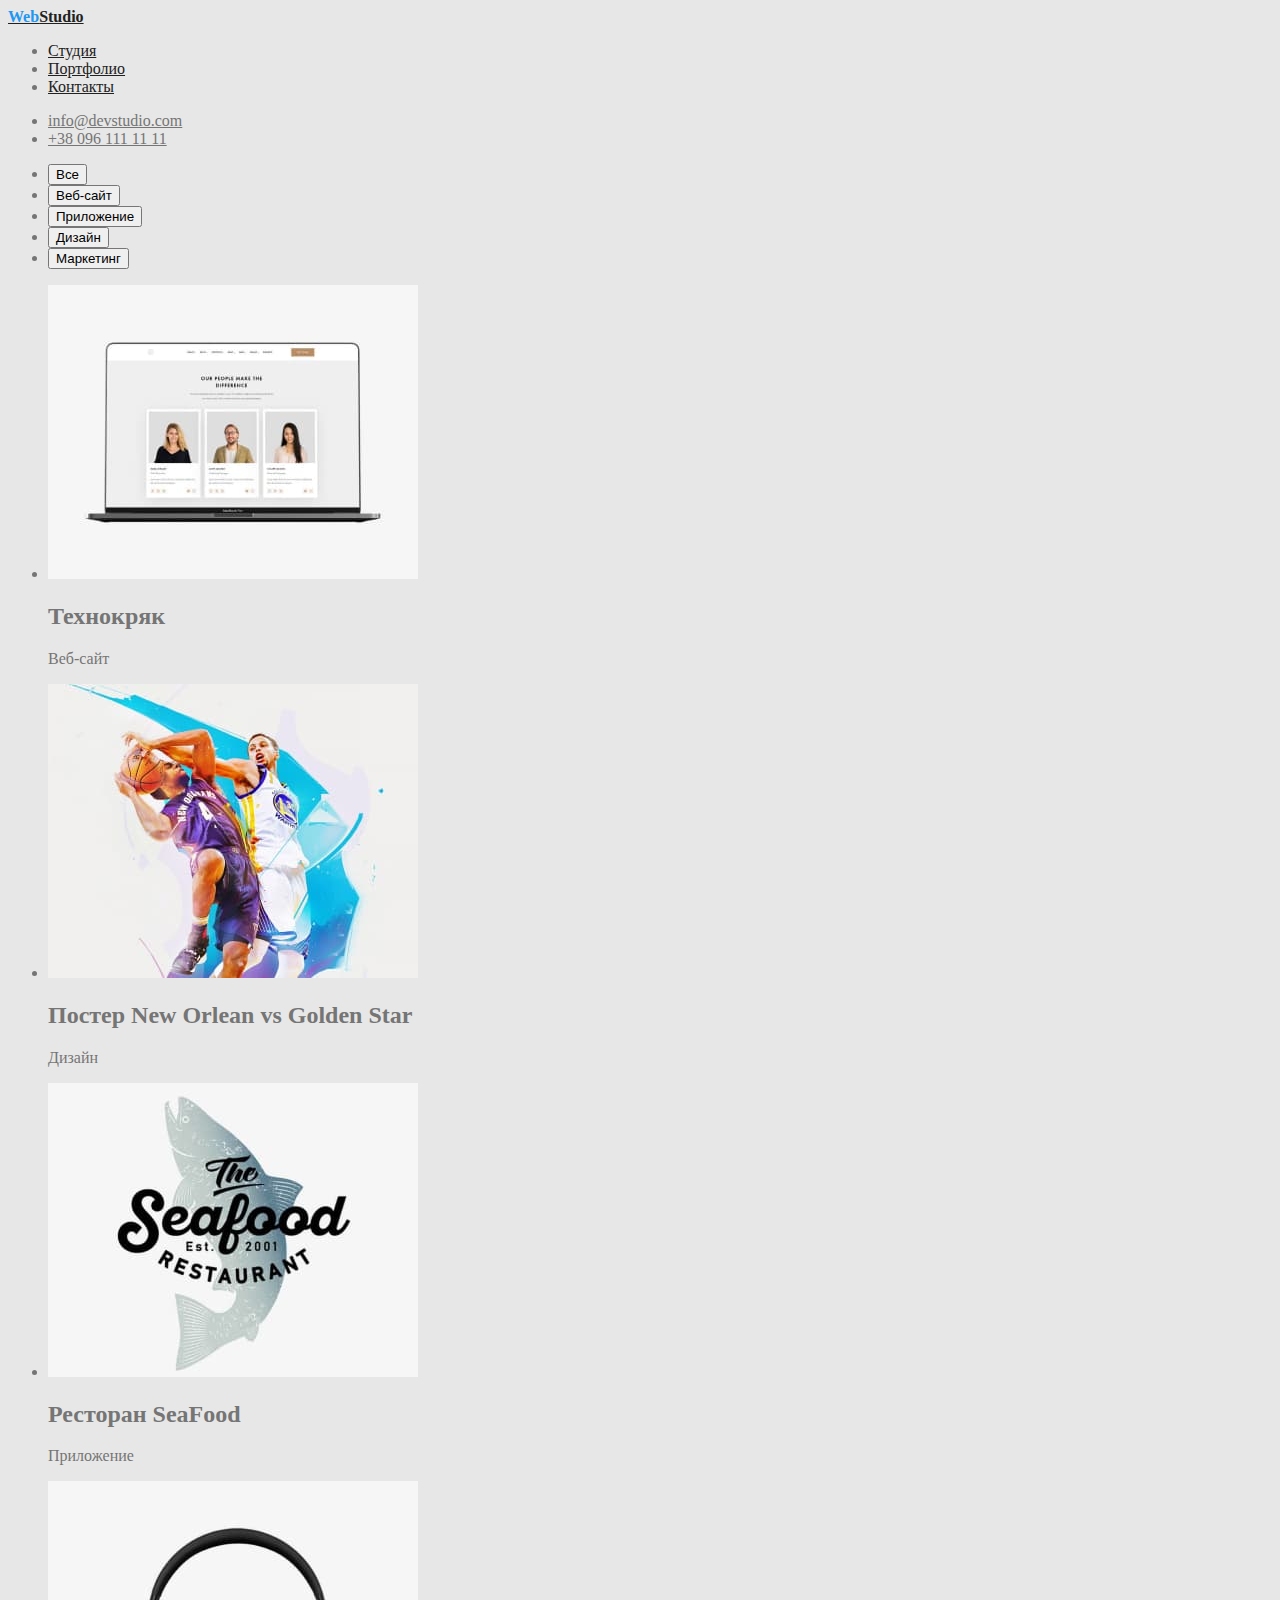
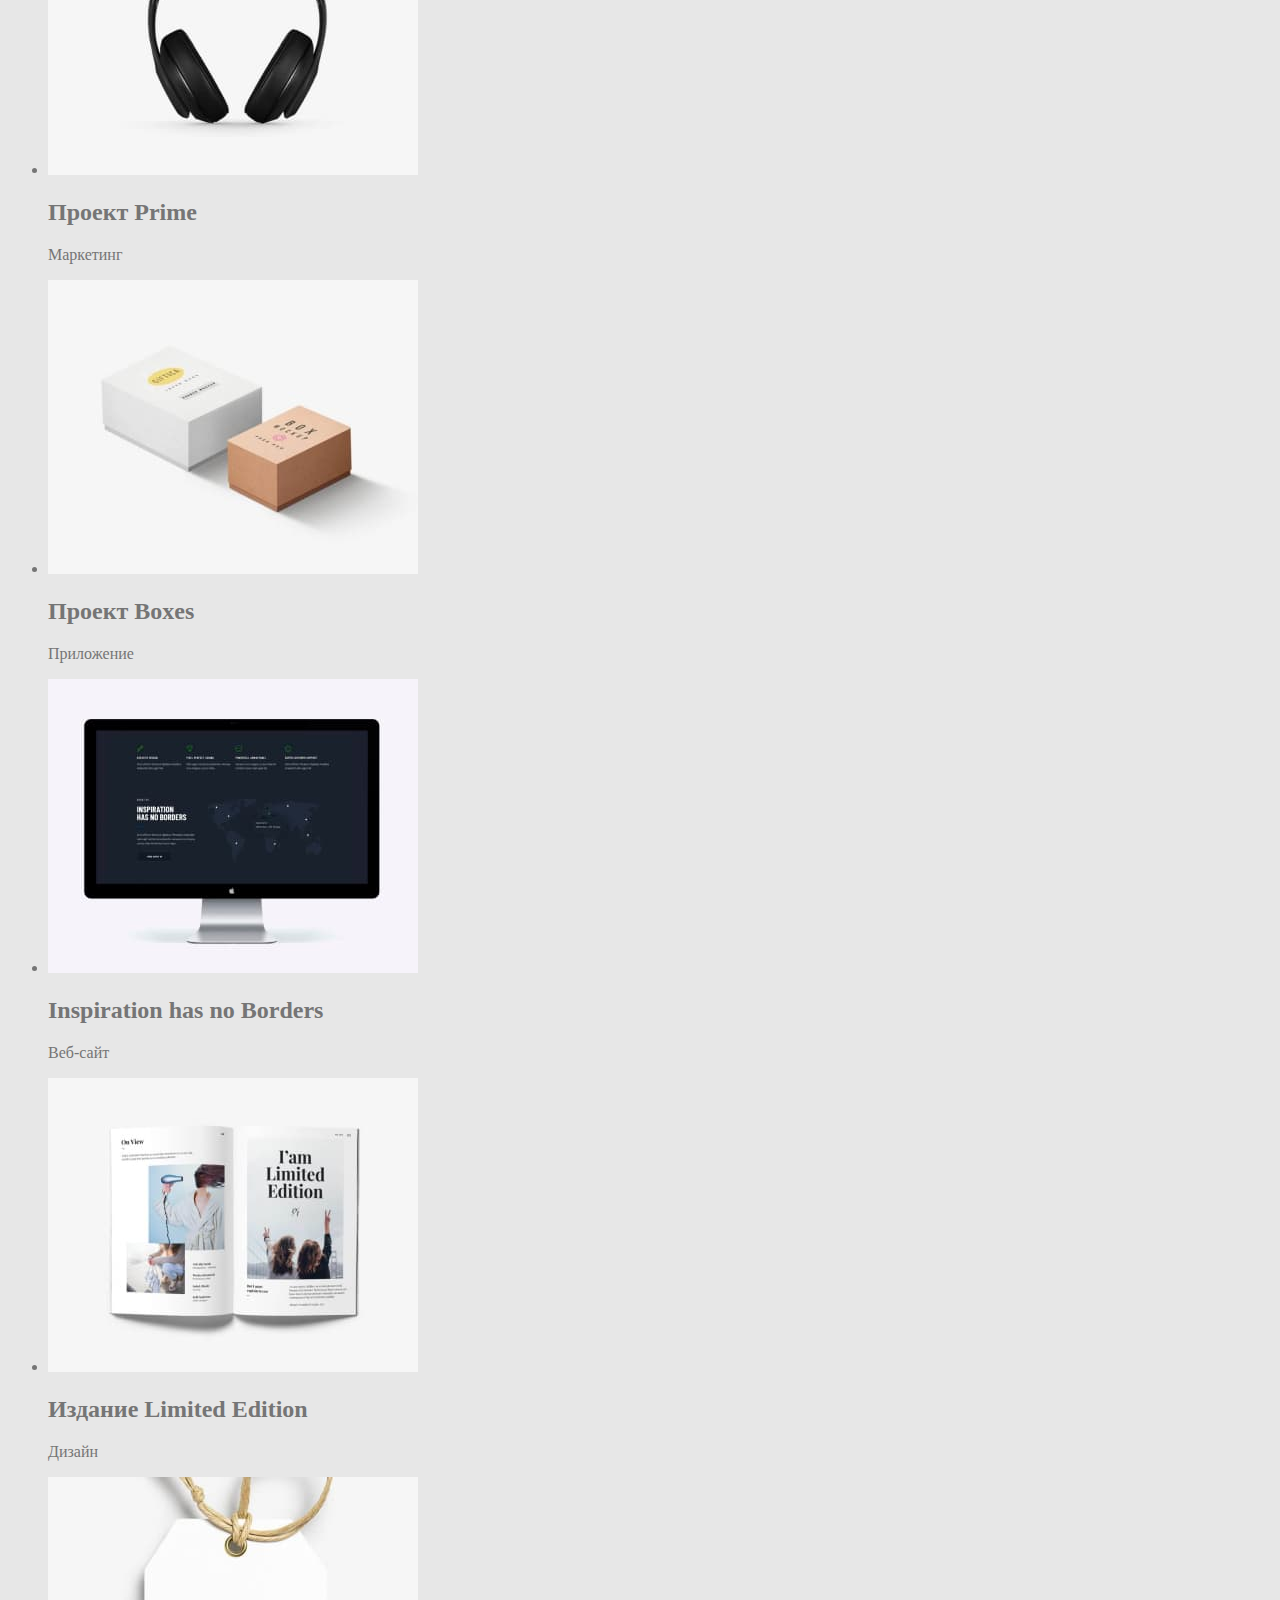
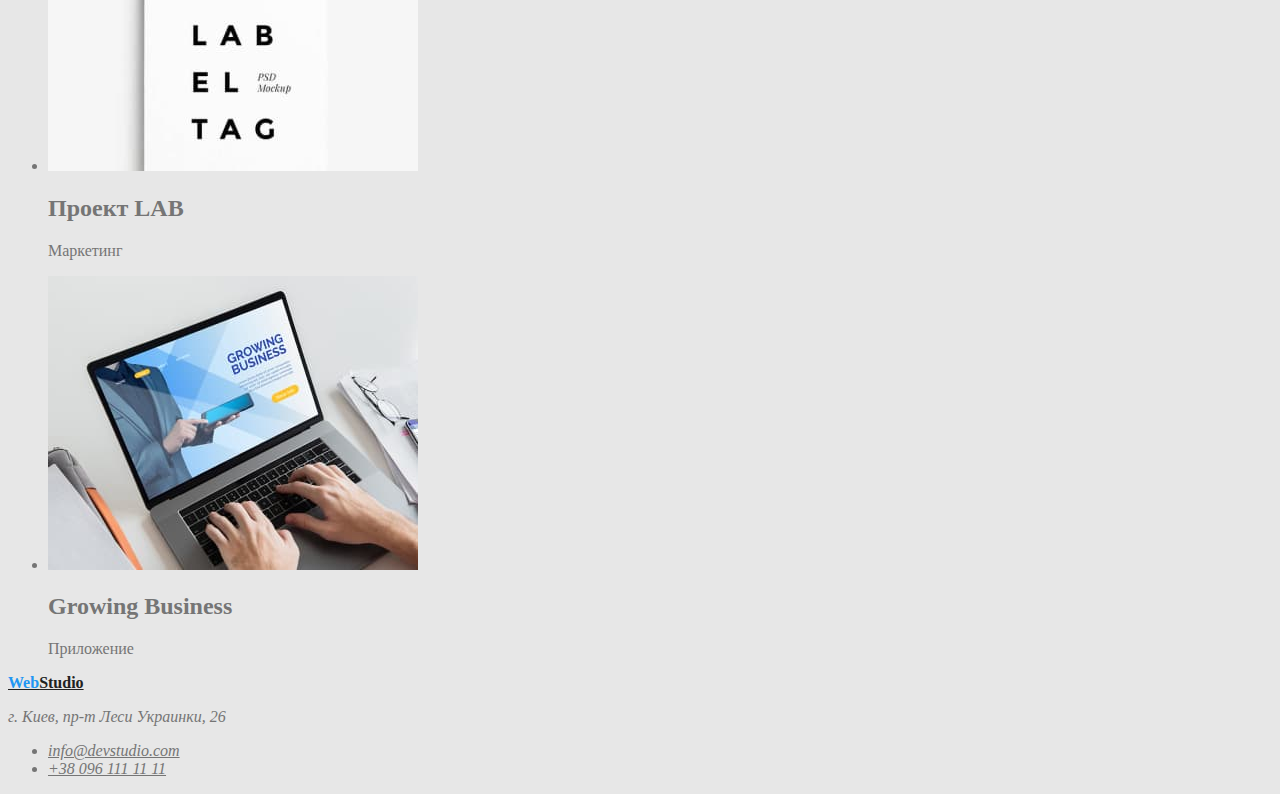
==== portfolio.html @ 7af69afb "add CSS styles" ====
<!DOCTYPE html>
<html lang="ru">
  <head>
    <meta charset="UTF-8" />
    <meta http-equiv="X-UA-Compatible" content="IE=edge" />
    <meta name="viewport" content="width=device-width, initial-scale=1.0" />
    <title>WebStudio - Главная страница</title>
    <link rel="stylesheet" href="CSS/style.css" />
  </head>
  <body>
    <!-- Header -->
    <header class="page-header">
      <a href="index.html" class="logo"
        ><span class="logo-accent">Web</span>Studio</a
      >

      <!-- Navigation bar -->
      <nav>
        <ul class="site-nav">
          <li><a class="link" href="index.html">Студия</a></li>
          <li><a class="link" href="portfolio.html">Портфолио</a></li>
          <li><a class="link" href="#">Контакты</a></li>
        </ul>
      </nav>

      <!-- Contacts -->
      <ul class="contact">
        <li>
          <a class="contact-item" href="mailto:info@devstudio.com"
            >info@devstudio.com</a
          >
        </li>
        <li>
          <a class="contact-item" href="tel:+380961111111">+38 096 111 11 11</a>
        </li>
      </ul>
    </header>

    <!-- Main Content -->
    <main>
      <!-- Filtr -->

      <section>
        <ul>
          <li><button type="button">Все</button></li>
          <li><button type="button">Веб-сайт</button></li>
          <li><button type="button">Приложение</button></li>
          <li><button type="button">Дизайн</button></li>
          <li><button type="button">Маркетинг</button></li>
        </ul>
      </section>

      <!-- Projects -->
      <section>
        <ul>
          <li>
            <a href="#"
              ><img
                src="images/portfolio-techno-crack.jpg"
                alt="ноутбук с открытым сайтом"
                width="370"
                height="294"
            /></a>
            <h2>Технокряк</h2>
            <p>Веб-сайт</p>
          </li>
          <li>
            <a href="#"
              ><img
                src="images/portfolio-new-orlean-vs-golden-star.jpg"
                alt="два игрока играют в баскетболл"
                width="370"
                height="294"
            /></a>
            <h2>Постер New Orlean vs Golden Star</h2>
            <p>Дизайн</p>
          </li>
          <li>
            <a href="№"
              ><img
                src="images/portfolio-seefood.jpg"
                alt="логотип ресторана SeaFood"
                width="370"
                height="294"
            /></a>
            <h2>Ресторан SeaFood</h2>
            <p>Приложение</p>
          </li>
          <li>
            <a href="#"
              ><img
                src="images/portfolio-project-prime.jpg"
                alt="большине наушники с дугой"
                width="370"
                height="294"
            /></a>
            <h2>Проект Prime</h2>
            <p>Маркетинг</p>
          </li>
          <li>
            <a href="#"
              ><img
                src="images/portfolio-project-box.jpg"
                alt="две короби, белагя и серая"
                width="370"
                height="294"
            /></a>
            <h2>Проект Boxes</h2>
            <p>Приложение</p>
          </li>
          <li>
            <a href="#"
              ><img
                src="images/portfolio-inspiration-has-no-border.jpg"
                alt="большой монитор"
                width="370"
                height="294"
            /></a>
            <h2>Inspiration has no Borders</h2>
            <p>Веб-сайт</p>
          </li>
          <li>
            <a href="#"
              ><img
                src="images/portfolio-limited-edition.jpg"
                alt="открытая книга"
                width="370"
                height="294"
            /></a>
            <h2>Издание Limited Edition</h2>
            <p>Дизайн</p>
          </li>
          <li>
            <a href="#"
              ><img
                src="images/portfolio-project-lab.jpg"
                alt="лейба повешеная на нить"
                width="370"
                height="294"
            /></a>
            <h2>Проект LAB</h2>
            <p>Маркетинг</p>
          </li>
          <li>
            <a href="#"
              ><img
                src="images/portfolio-growing-business.jpg"
                alt="человек печатает на ноутбуке"
                width="370"
                height="294"
            /></a>
            <h2>Growing Business</h2>
            <p>Приложение</p>
          </li>
        </ul>
      </section>
    </main>

    <!-- Footer -->
    <footer>
      <a href="index.html" class="logo"
        ><span class="logo-accent">Web</span>Studio</a
      >
      <address>
        <p>г. Киев, пр-т Леси Украинки, 26</p>
        <ul class="contact">
          <li>
            <a class="contact-item" href="mailto:info@devstudio.com"
              >info@devstudio.com</a
            >
          </li>
          <li>
            <a class="contact-item" href="tel:+380961111111"
              >+38 096 111 11 11</a
            >
          </li>
        </ul>
      </address>
    </footer>
  </body>
</html>
---- CSS/style.css ----
/* main text color #757575 */
/* bold text color  #212121*/
/* accent text color #2196F3  */

/* footer color contact rgba(255, 255, 255, 0.6); */
/* footer adres color #FFFFFF */

:root {
  --primery-text-color: #757575;
  --tittle-text-color: #212121;
  --accent-text-color: #2196f3;
  --white-text-color: #ffffff;
}

/* body primery text color*/

body {
  color: var(--primery-text-color);
  background-color: #e7e7e7;
}

/* header */

.logo {
  color: var(--tittle-text-color);
  font-weight: 700;
}

.logo-accent {
  color: var(--accent-text-color);
}

.site-nav .link {
  color: var(--tittle-text-color);
}

.site-nav .link:hover,
.site-nav .link:focus {
  color: var(--accent-text-color);
}

/* Contacts header + footer */

.contact .contact-item {
  color: var(--primery-text-color);
}

.contact .contact-item:hover,
.contact .contact-item:focus {
  color: var(--accent-text-color);
}

/* main board section + button */

.main-board-text {
  color: var(--white-text-color);
}

.button {
  color: var(--white-text-color);
  background-color: var(--accent-text-color);
}

/* features section */

.features .features-tittle {
  color: var(--tittle-text-color);
}

/* what we do secrion */
.about-us .about-us-tittle {
  color: var(--tittle-text-color);
}

/* our team section */

.team .team-tittle {
  color: var(--tittle-text-color);
}

.team h3 {
  color: var(--tittle-text-color);
}

/* footer */
.footer .footer-adress {
  color: var(--white-text-color);
}
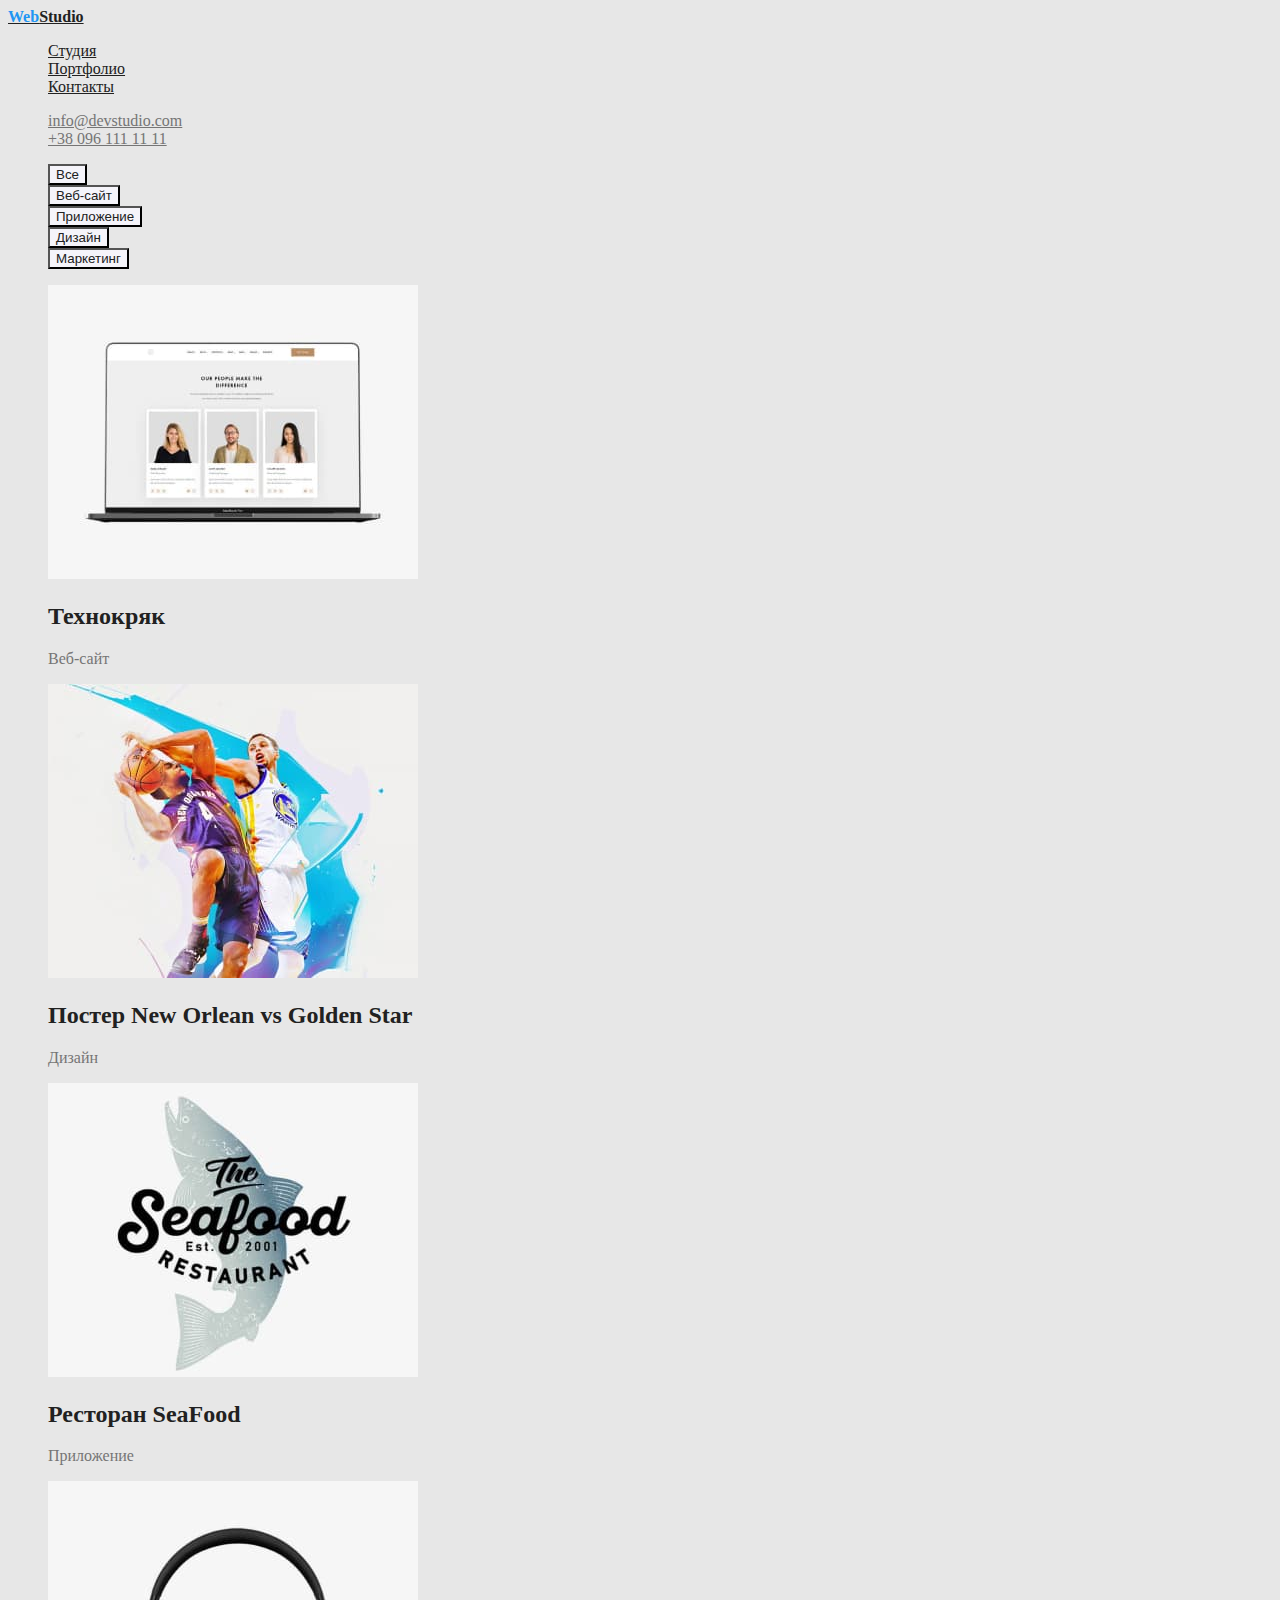
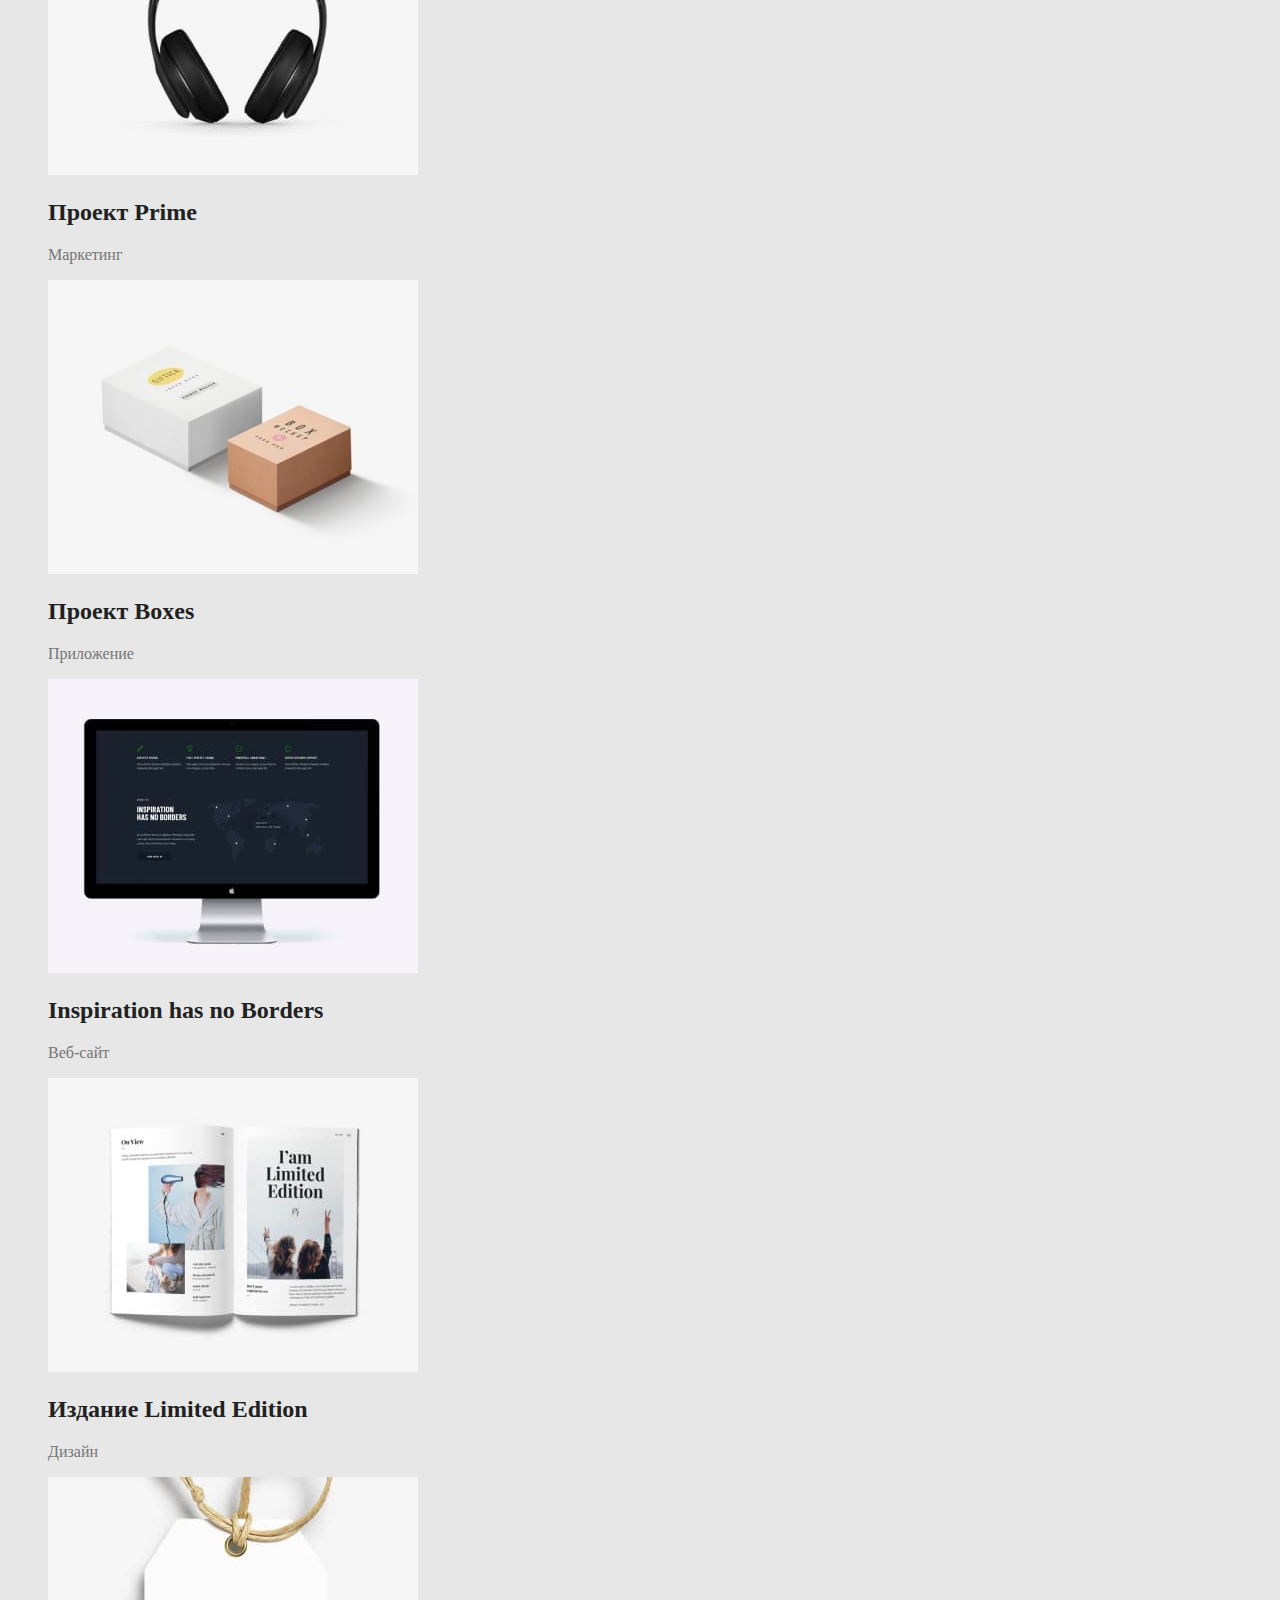
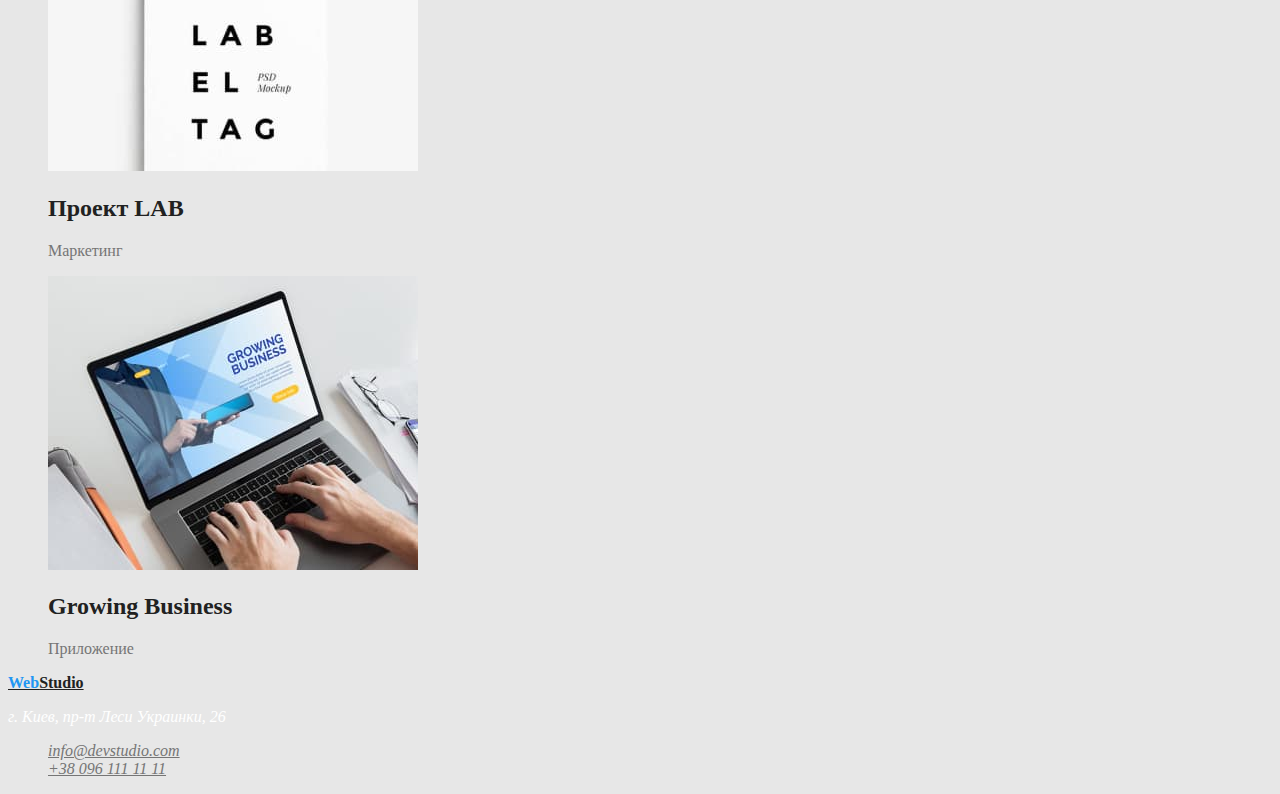
==== commit 759277bc: "add CSS stile" ====
--- a/portfolio.html
+++ b/portfolio.html
@@ -16,7 +16,7 @@
 
       <!-- Navigation bar -->
       <nav>
-        <ul class="site-nav">
+        <ul class="site-nav list">
           <li><a class="link" href="index.html">Студия</a></li>
           <li><a class="link" href="portfolio.html">Портфолио</a></li>
           <li><a class="link" href="#">Контакты</a></li>
@@ -24,7 +24,7 @@
       </nav>
 
       <!-- Contacts -->
-      <ul class="contact">
+      <ul class="contact list">
         <li>
           <a class="contact-item" href="mailto:info@devstudio.com"
             >info@devstudio.com</a
@@ -40,19 +40,20 @@
     <main>
       <!-- Filtr -->
 
-      <section>
-        <ul>
-          <li><button type="button">Все</button></li>
-          <li><button type="button">Веб-сайт</button></li>
-          <li><button type="button">Приложение</button></li>
-          <li><button type="button">Дизайн</button></li>
-          <li><button type="button">Маркетинг</button></li>
+      <div>
+        <ul class="list">
+          <li><button class="button" type="button">Все</button></li>
+          <li><button class="button" type="button">Веб-сайт</button></li>
+          <li><button class="button" type="button">Приложение</button></li>
+          <li><button class="button" type="button">Дизайн</button></li>
+          <li><button class="button" type="button">Маркетинг</button></li>
         </ul>
-      </section>
+      </div>
 
       <!-- Projects -->
-      <section>
-        <ul>
+      <section class="portfolio">
+        <h2 class="portfolio-tittle">Portfolio</h2>
+        <ul class="list">
           <li>
             <a href="#"
               ><img
@@ -157,13 +158,13 @@
     </main>
 
     <!-- Footer -->
-    <footer>
+    <footer class="footer">
       <a href="index.html" class="logo"
         ><span class="logo-accent">Web</span>Studio</a
       >
       <address>
-        <p>г. Киев, пр-т Леси Украинки, 26</p>
-        <ul class="contact">
+        <p class="footer-adress">г. Киев, пр-т Леси Украинки, 26</p>
+        <ul class="contact list">
           <li>
             <a class="contact-item" href="mailto:info@devstudio.com"
               >info@devstudio.com</a
--- a/CSS/style.css
+++ b/CSS/style.css
@@ -10,6 +10,8 @@
   --tittle-text-color: #212121;
   --accent-text-color: #2196f3;
   --white-text-color: #ffffff;
+  --primery-button-color: #f5f4fa;
+  --accent-button-color: #2196f3;
 }
 
 /* body primery text color*/
@@ -17,6 +19,10 @@
 body {
   color: var(--primery-text-color);
   background-color: #e7e7e7;
+}
+
+.list {
+  list-style: none;
 }
 
 /* header */
@@ -48,6 +54,19 @@
 .contact .contact-item:hover,
 .contact .contact-item:focus {
   color: var(--accent-text-color);
+}
+
+/* PRIMERY BUTTOM */
+
+.primery-button {
+  background-color: var(--primery-button-color);
+  color: var(--tittle-text-color);
+}
+
+.primery-button:hover,
+.primery-button:focus {
+  background-color: var(--accent-button-color);
+  color: var(--white-text-color);
 }
 
 /* main board section + button */
@@ -82,7 +101,35 @@
   color: var(--tittle-text-color);
 }
 
-/* footer */
+/* footer, contacts section same as in header*/
 .footer .footer-adress {
   color: var(--white-text-color);
 }
+
+/* PORTFOLIO HTML */
+
+/* portfolio buttons*/
+.button {
+  background-color: var(--primery-button-color);
+  color: var(--tittle-text-color);
+}
+
+.button:hover,
+.button:focus {
+  background-color: var(--accent-button-color);
+  color: var(--white-text-color);
+}
+
+/* portfolio list */
+
+.portfolio h2 {
+  color: var(--tittle-text-color);
+}
+
+.portfolio p {
+  color: var(--primery-text-color);
+}
+
+.portfolio-tittle {
+  display: none;
+}
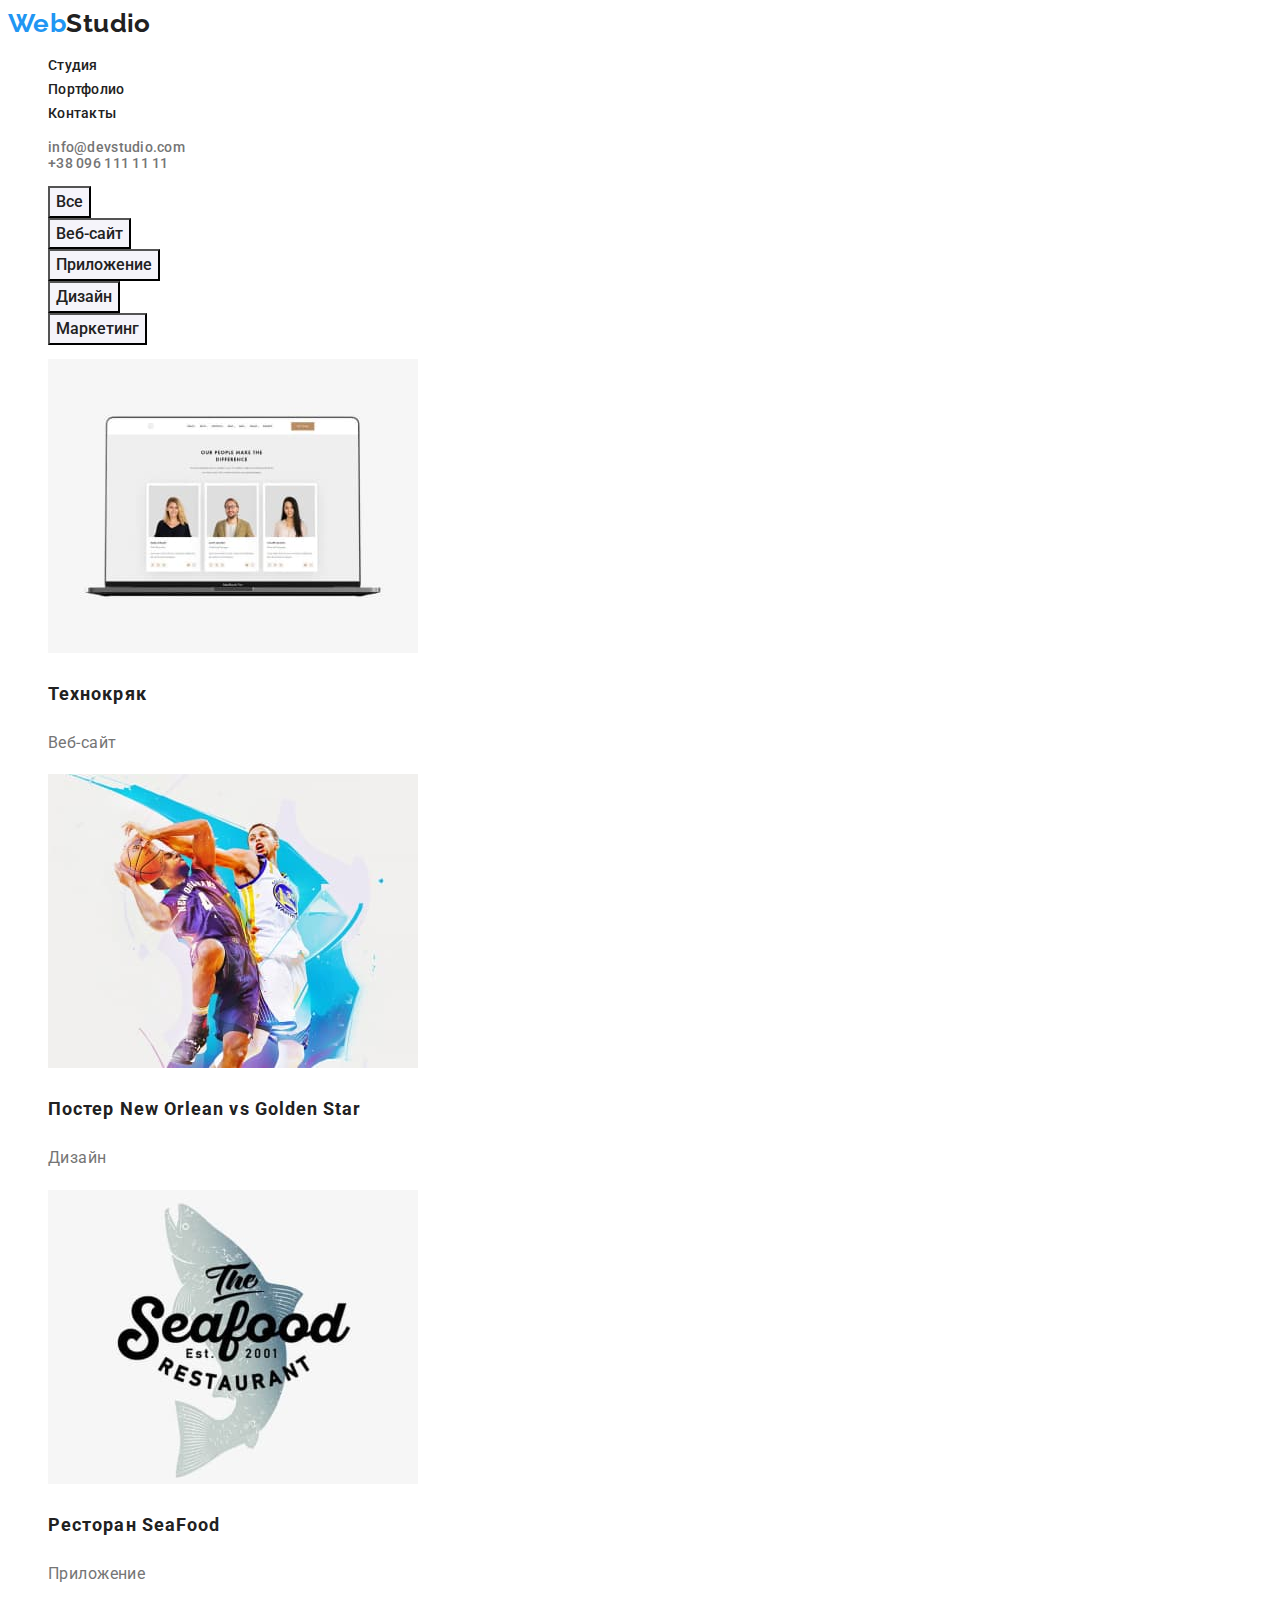
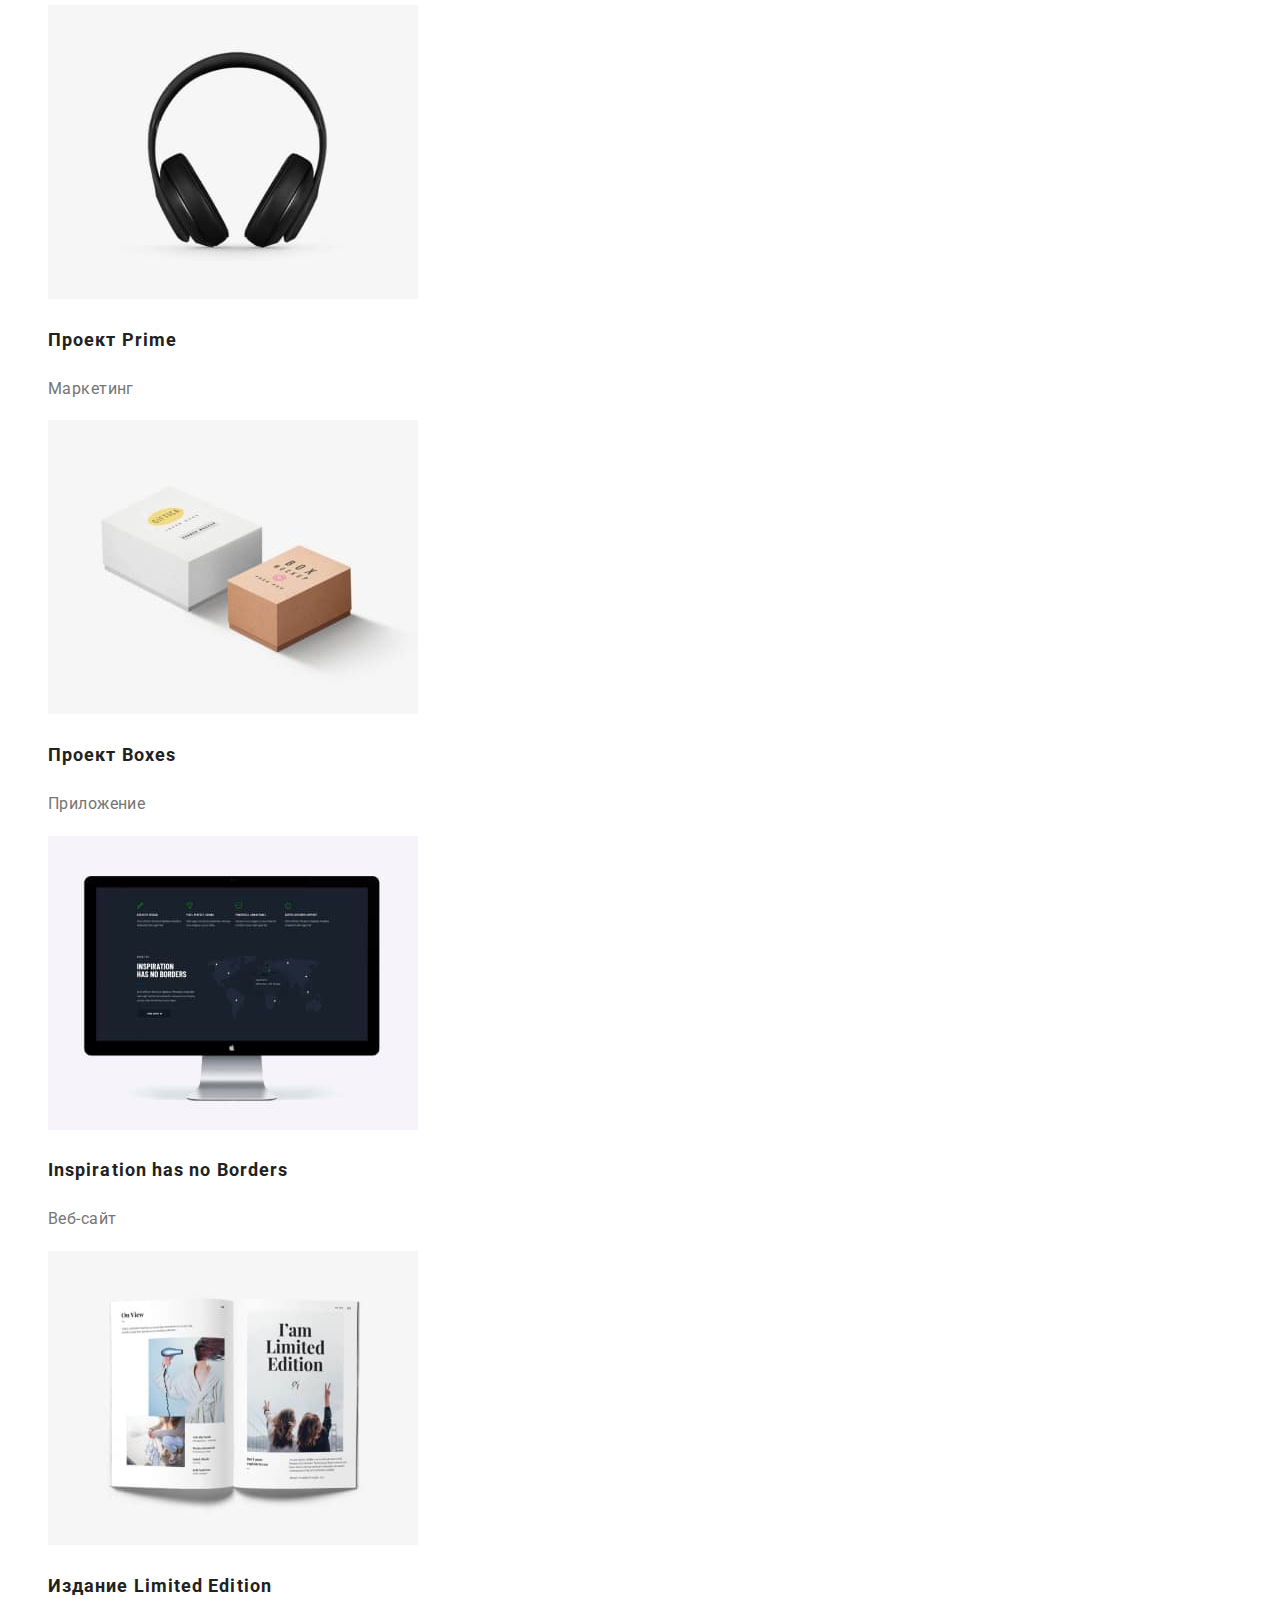
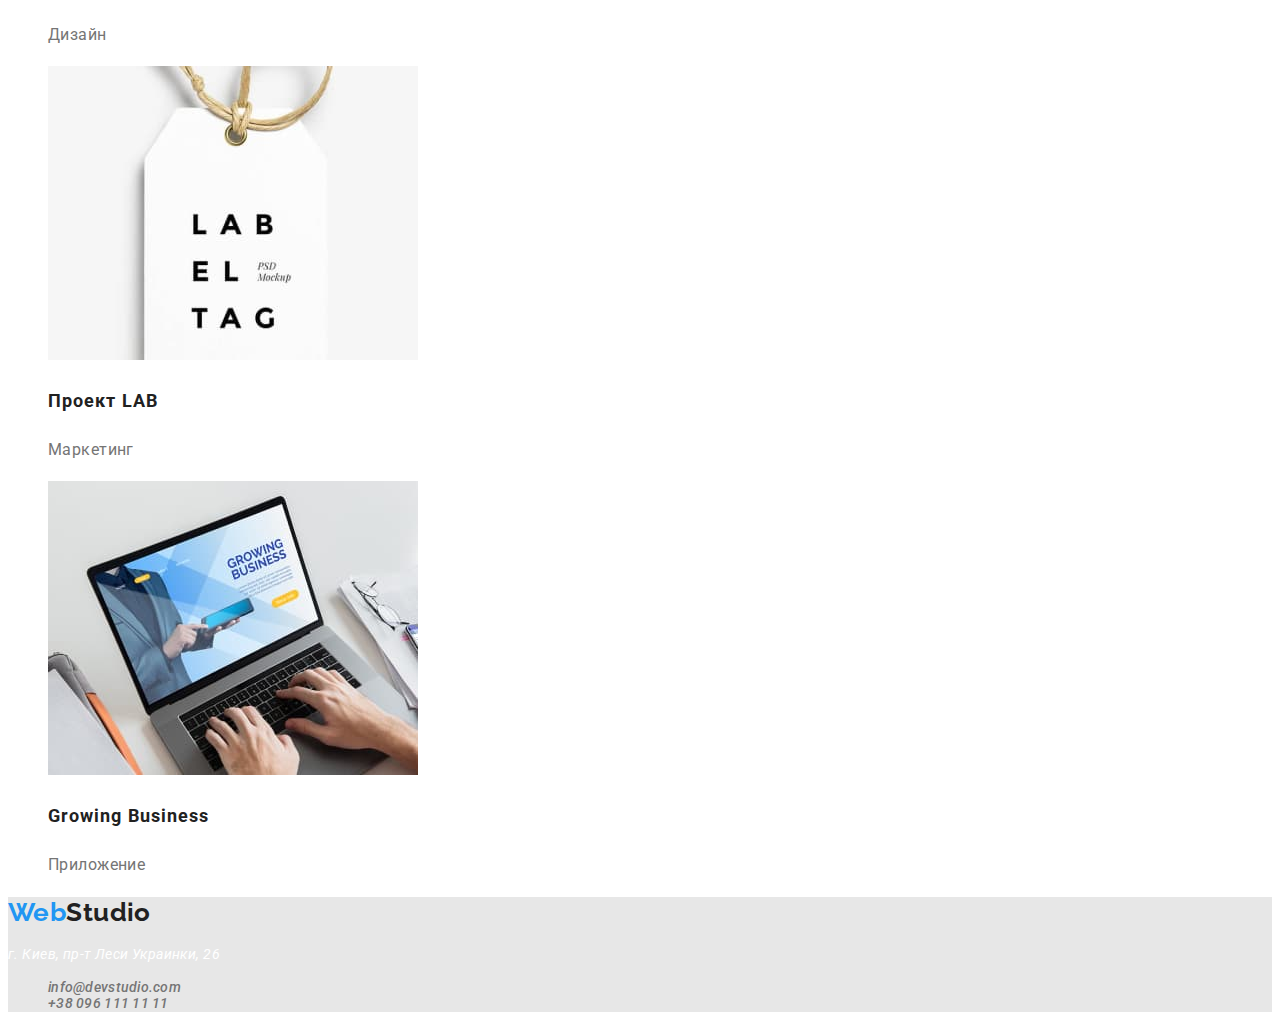
==== commit 65691bab: "add fonts" ====
--- a/portfolio.html
+++ b/portfolio.html
@@ -5,6 +5,12 @@
     <meta http-equiv="X-UA-Compatible" content="IE=edge" />
     <meta name="viewport" content="width=device-width, initial-scale=1.0" />
     <title>WebStudio - Главная страница</title>
+    <link rel="preconnect" href="https://fonts.googleapis.com" />
+    <link rel="preconnect" href="https://fonts.gstatic.com" crossorigin />
+    <link
+      href="https://fonts.googleapis.com/css2?family=Raleway:wght@700&family=Roboto:wght@400;500;700;900&display=swap"
+      rel="stylesheet"
+    />
     <link rel="stylesheet" href="CSS/style.css" />
   </head>
   <body>
@@ -17,7 +23,7 @@
       <!-- Navigation bar -->
       <nav>
         <ul class="site-nav list">
-          <li><a class="link" href="index.html">Студия</a></li>
+          <li><a class="link" href="./index.html">Студия</a></li>
           <li><a class="link" href="portfolio.html">Портфолио</a></li>
           <li><a class="link" href="#">Контакты</a></li>
         </ul>
@@ -39,8 +45,7 @@
     <!-- Main Content -->
     <main>
       <!-- Filtr -->
-
-      <div>
+      <section class="filtr">
         <ul class="list">
           <li><button class="button" type="button">Все</button></li>
           <li><button class="button" type="button">Веб-сайт</button></li>
@@ -48,110 +53,123 @@
           <li><button class="button" type="button">Дизайн</button></li>
           <li><button class="button" type="button">Маркетинг</button></li>
         </ul>
-      </div>
+      </section>
 
       <!-- Projects -->
       <section class="portfolio">
-        <h2 class="portfolio-tittle">Portfolio</h2>
+        <h1 class="portfolio-tittle">Portfolio</h1>
         <ul class="list">
           <li>
-            <a href="#"
+            <a href="#" class="portfolio-link"
               ><img
                 src="images/portfolio-techno-crack.jpg"
                 alt="ноутбук с открытым сайтом"
                 width="370"
                 height="294"
-            /></a>
-            <h2>Технокряк</h2>
-            <p>Веб-сайт</p>
-          </li>
-          <li>
-            <a href="#"
+              />
+              <h2 class="portfolio-project-tittle">Технокряк</h2>
+              <p class="portfolio-text">Веб-сайт</p>
+            </a>
+          </li>
+          <li>
+            <a href="#" class="portfolio-link"
               ><img
                 src="images/portfolio-new-orlean-vs-golden-star.jpg"
                 alt="два игрока играют в баскетболл"
                 width="370"
                 height="294"
-            /></a>
-            <h2>Постер New Orlean vs Golden Star</h2>
-            <p>Дизайн</p>
-          </li>
-          <li>
-            <a href="№"
+              />
+              <h2 class="portfolio-project-tittle">
+                Постер New Orlean vs Golden Star
+              </h2>
+              <p class="portfolio-text">Дизайн</p>
+            </a>
+          </li>
+          <li>
+            <a href="#" class="portfolio-link"
               ><img
                 src="images/portfolio-seefood.jpg"
                 alt="логотип ресторана SeaFood"
                 width="370"
                 height="294"
-            /></a>
-            <h2>Ресторан SeaFood</h2>
-            <p>Приложение</p>
-          </li>
-          <li>
-            <a href="#"
+              />
+              <h2 class="portfolio-project-tittle">Ресторан SeaFood</h2>
+              <p class="portfolio-text">Приложение</p>
+            </a>
+          </li>
+          <li>
+            <a href="#" class="portfolio-link"
               ><img
                 src="images/portfolio-project-prime.jpg"
                 alt="большине наушники с дугой"
                 width="370"
                 height="294"
-            /></a>
-            <h2>Проект Prime</h2>
-            <p>Маркетинг</p>
-          </li>
-          <li>
-            <a href="#"
+              />
+              <h2 class="portfolio-project-tittle">Проект Prime</h2>
+              <p class="portfolio-text">Маркетинг</p>
+            </a>
+          </li>
+          <li>
+            <a href="#" class="portfolio-link"
               ><img
                 src="images/portfolio-project-box.jpg"
                 alt="две короби, белагя и серая"
                 width="370"
                 height="294"
-            /></a>
-            <h2>Проект Boxes</h2>
-            <p>Приложение</p>
-          </li>
-          <li>
-            <a href="#"
+              />
+              <h2 class="portfolio-project-tittle">Проект Boxes</h2>
+              <p class="portfolio-text">Приложение</p>
+            </a>
+          </li>
+          <li>
+            <a href="#" class="portfolio-link"
               ><img
                 src="images/portfolio-inspiration-has-no-border.jpg"
                 alt="большой монитор"
                 width="370"
                 height="294"
-            /></a>
-            <h2>Inspiration has no Borders</h2>
-            <p>Веб-сайт</p>
-          </li>
-          <li>
-            <a href="#"
+              />
+              <h2 class="portfolio-project-tittle">
+                Inspiration has no Borders
+              </h2>
+              <p class="portfolio-text">Веб-сайт</p>
+            </a>
+          </li>
+          <li>
+            <a href="#" class="portfolio-link"
               ><img
                 src="images/portfolio-limited-edition.jpg"
                 alt="открытая книга"
                 width="370"
                 height="294"
-            /></a>
-            <h2>Издание Limited Edition</h2>
-            <p>Дизайн</p>
-          </li>
-          <li>
-            <a href="#"
+              />
+              <h2 class="portfolio-project-tittle">Издание Limited Edition</h2>
+              <p class="portfolio-text">Дизайн</p>
+            </a>
+          </li>
+          <li>
+            <a href="#" class="portfolio-link"
               ><img
                 src="images/portfolio-project-lab.jpg"
                 alt="лейба повешеная на нить"
                 width="370"
                 height="294"
-            /></a>
-            <h2>Проект LAB</h2>
-            <p>Маркетинг</p>
-          </li>
-          <li>
-            <a href="#"
+              />
+              <h2 class="portfolio-project-tittle">Проект LAB</h2>
+              <p class="portfolio-text">Маркетинг</p>
+            </a>
+          </li>
+          <li>
+            <a href="#" class="portfolio-link"
               ><img
                 src="images/portfolio-growing-business.jpg"
                 alt="человек печатает на ноутбуке"
                 width="370"
                 height="294"
-            /></a>
-            <h2>Growing Business</h2>
-            <p>Приложение</p>
+              />
+              <h2 class="portfolio-project-tittle">Growing Business</h2>
+              <p class="portfolio-text">Приложение</p>
+            </a>
           </li>
         </ul>
       </section>
--- a/CSS/style.css
+++ b/CSS/style.css
@@ -18,7 +18,11 @@
 
 body {
   color: var(--primery-text-color);
-  background-color: #e7e7e7;
+  font-family: Roboto, sans-serif;
+  letter-spacing: 0.03em;
+  font-weight: 400;
+  font-size: 14px;
+  line-height: 1.71;
 }
 
 .list {
@@ -29,7 +33,11 @@
 
 .logo {
   color: var(--tittle-text-color);
-  font-weight: 700;
+  font-family: Raleway, sans-serif;
+  text-decoration: none;
+  font-weight: 700;
+  font-size: 26px;
+  line-height: 1.19;
 }
 
 .logo-accent {
@@ -38,6 +46,12 @@
 
 .site-nav .link {
   color: var(--tittle-text-color);
+
+  font-weight: 500;
+  font-size: 14px;
+  line-height: 1.42;
+  letter-spacing: 0.02em;
+  text-decoration: none;
 }
 
 .site-nav .link:hover,
@@ -47,8 +61,16 @@
 
 /* Contacts header + footer */
 
+.contact {
+  font-weight: 500;
+  font-size: 14px;
+  line-height: 1.14;
+  letter-spacing: 0.02em;
+}
+
 .contact .contact-item {
   color: var(--primery-text-color);
+  text-decoration: none;
 }
 
 .contact .contact-item:hover,
@@ -56,25 +78,44 @@
   color: var(--accent-text-color);
 }
 
+/* MAIN board section + button */
+
+.main-board {
+  background-color: #e7e7e7;
+}
+
+.main-board-text {
+  color: var(--white-text-color);
+
+  font-weight: 900;
+  font-size: 44px;
+  line-height: 1.36;
+
+  text-align: center;
+  letter-spacing: 0.06em;
+  text-transform: uppercase;
+}
+
 /* PRIMERY BUTTOM */
 
 .primery-button {
-  background-color: var(--primery-button-color);
-  color: var(--tittle-text-color);
-}
-
-.primery-button:hover,
+  background-color: var(--accent-button-color);
+  color: var(--white-text-color);
+
+  font-family: inherit;
+  font-weight: 700;
+  font-size: 16px;
+  line-height: 1.9;
+  text-align: center;
+  letter-spacing: 0.06em;
+  cursor: pointer;
+}
+
 .primery-button:focus {
   background-color: var(--accent-button-color);
   color: var(--white-text-color);
 }
 
-/* main board section + button */
-
-.main-board-text {
-  color: var(--white-text-color);
-}
-
 .button {
   color: var(--white-text-color);
   background-color: var(--accent-text-color);
@@ -84,24 +125,44 @@
 
 .features .features-tittle {
   color: var(--tittle-text-color);
+
+  font-weight: 700;
+  font-size: 14px;
+  line-height: 1.14;
+  text-transform: uppercase;
 }
 
 /* what we do secrion */
-.about-us .about-us-tittle {
-  color: var(--tittle-text-color);
+.about-us .about-us-tittle,
+.team-tittle {
+  color: var(--tittle-text-color);
+
+  font-weight: 700;
+  font-size: 36px;
+  line-height: 1.16;
+  text-align: center;
 }
 
 /* our team section */
 
-.team .team-tittle {
-  color: var(--tittle-text-color);
-}
-
 .team h3 {
   color: var(--tittle-text-color);
+
+  font-weight: 500;
+  font-size: 16px;
+  line-height: 1.9;
+}
+
+.team p {
+  line-height: 1.9;
 }
 
 /* footer, contacts section same as in header*/
+
+.footer {
+  background-color: #e7e7e7;
+}
+
 .footer .footer-adress {
   color: var(--white-text-color);
 }
@@ -112,6 +173,13 @@
 .button {
   background-color: var(--primery-button-color);
   color: var(--tittle-text-color);
+
+  font-family: inherit;
+  font-weight: 500;
+  font-size: 16px;
+  line-height: 1.62;
+  text-align: center;
+  cursor: pointer;
 }
 
 .button:hover,
@@ -122,14 +190,26 @@
 
 /* portfolio list */
 
-.portfolio h2 {
-  color: var(--tittle-text-color);
-}
-
-.portfolio p {
+.portfolio .portfolio-project-tittle {
+  color: var(--tittle-text-color);
+
+  font-weight: 700;
+  font-size: 18px;
+  line-height: 2;
+  letter-spacing: 0.06em;
+}
+
+.portfolio .portfolio-text {
   color: var(--primery-text-color);
+
+  font-size: 16px;
+  line-height: 1.9;
 }
 
 .portfolio-tittle {
   display: none;
 }
+
+.portfolio .portfolio-link {
+  text-decoration: none;
+}
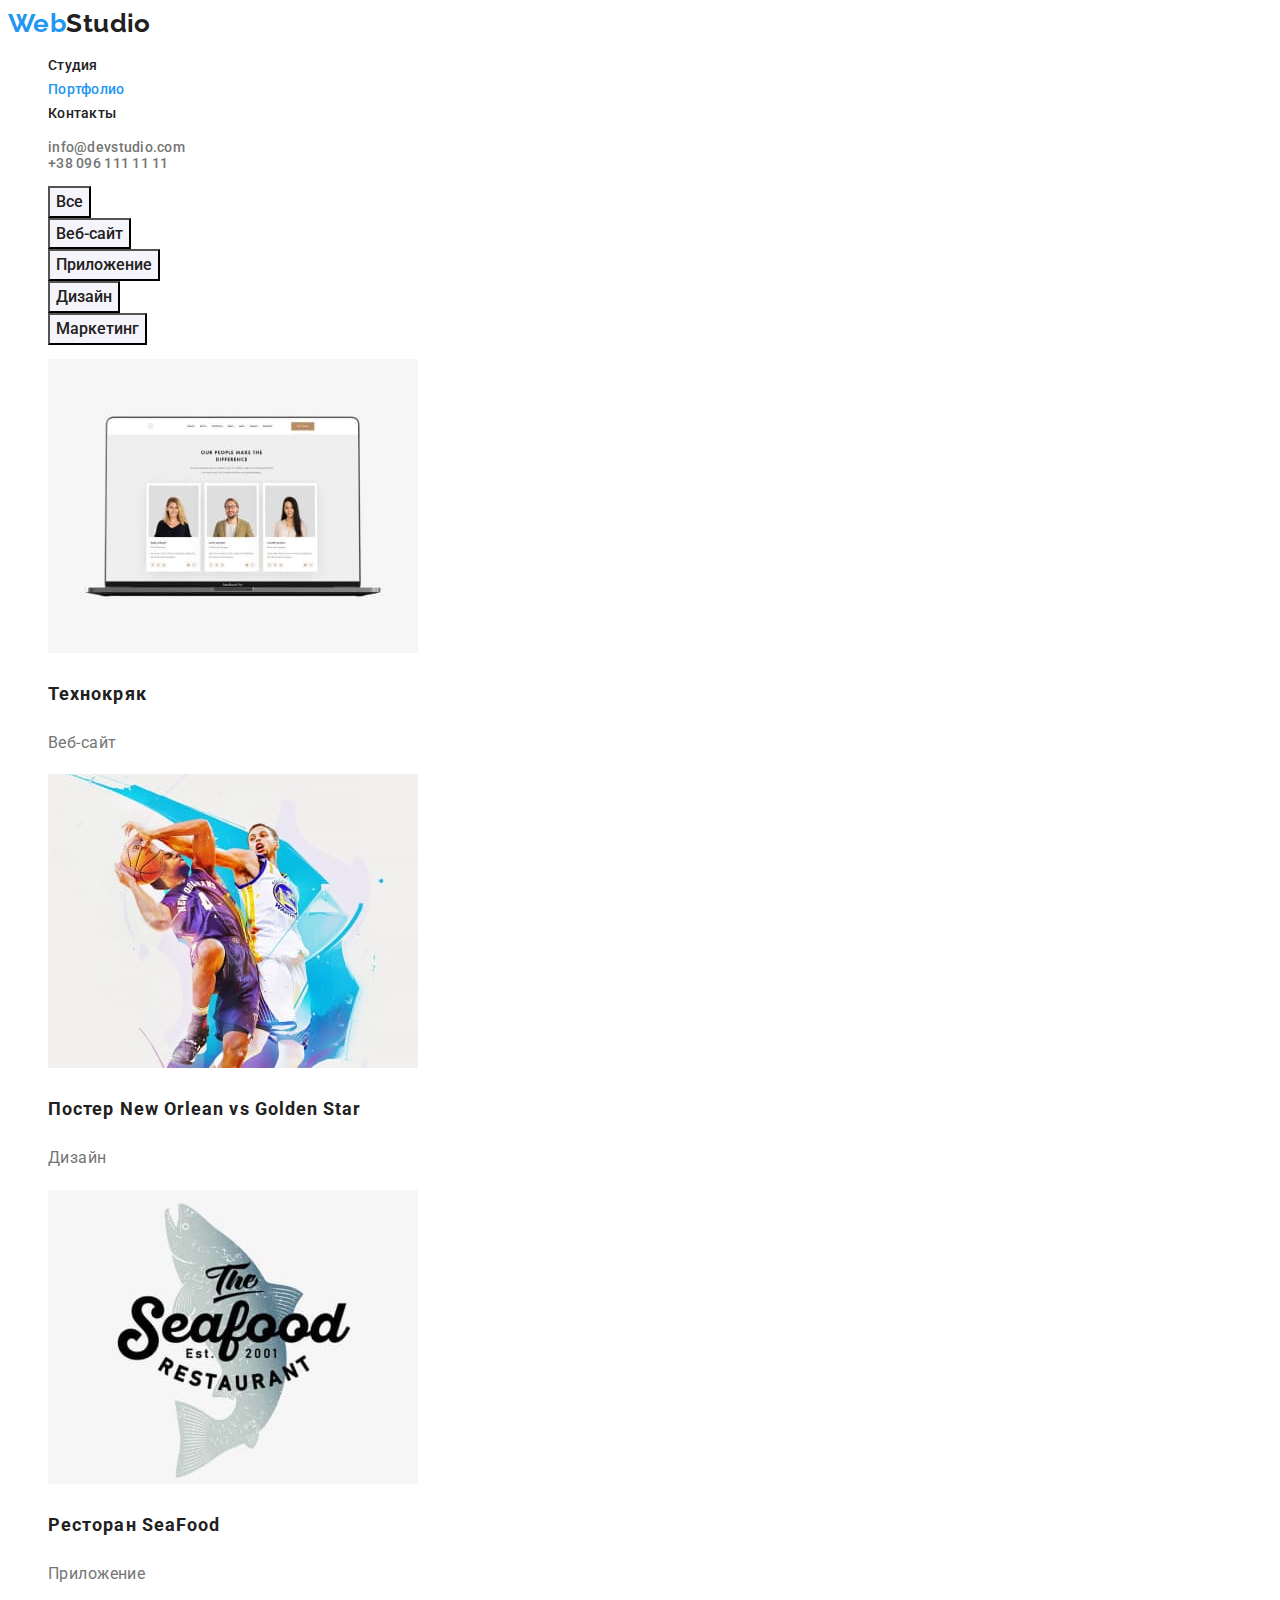
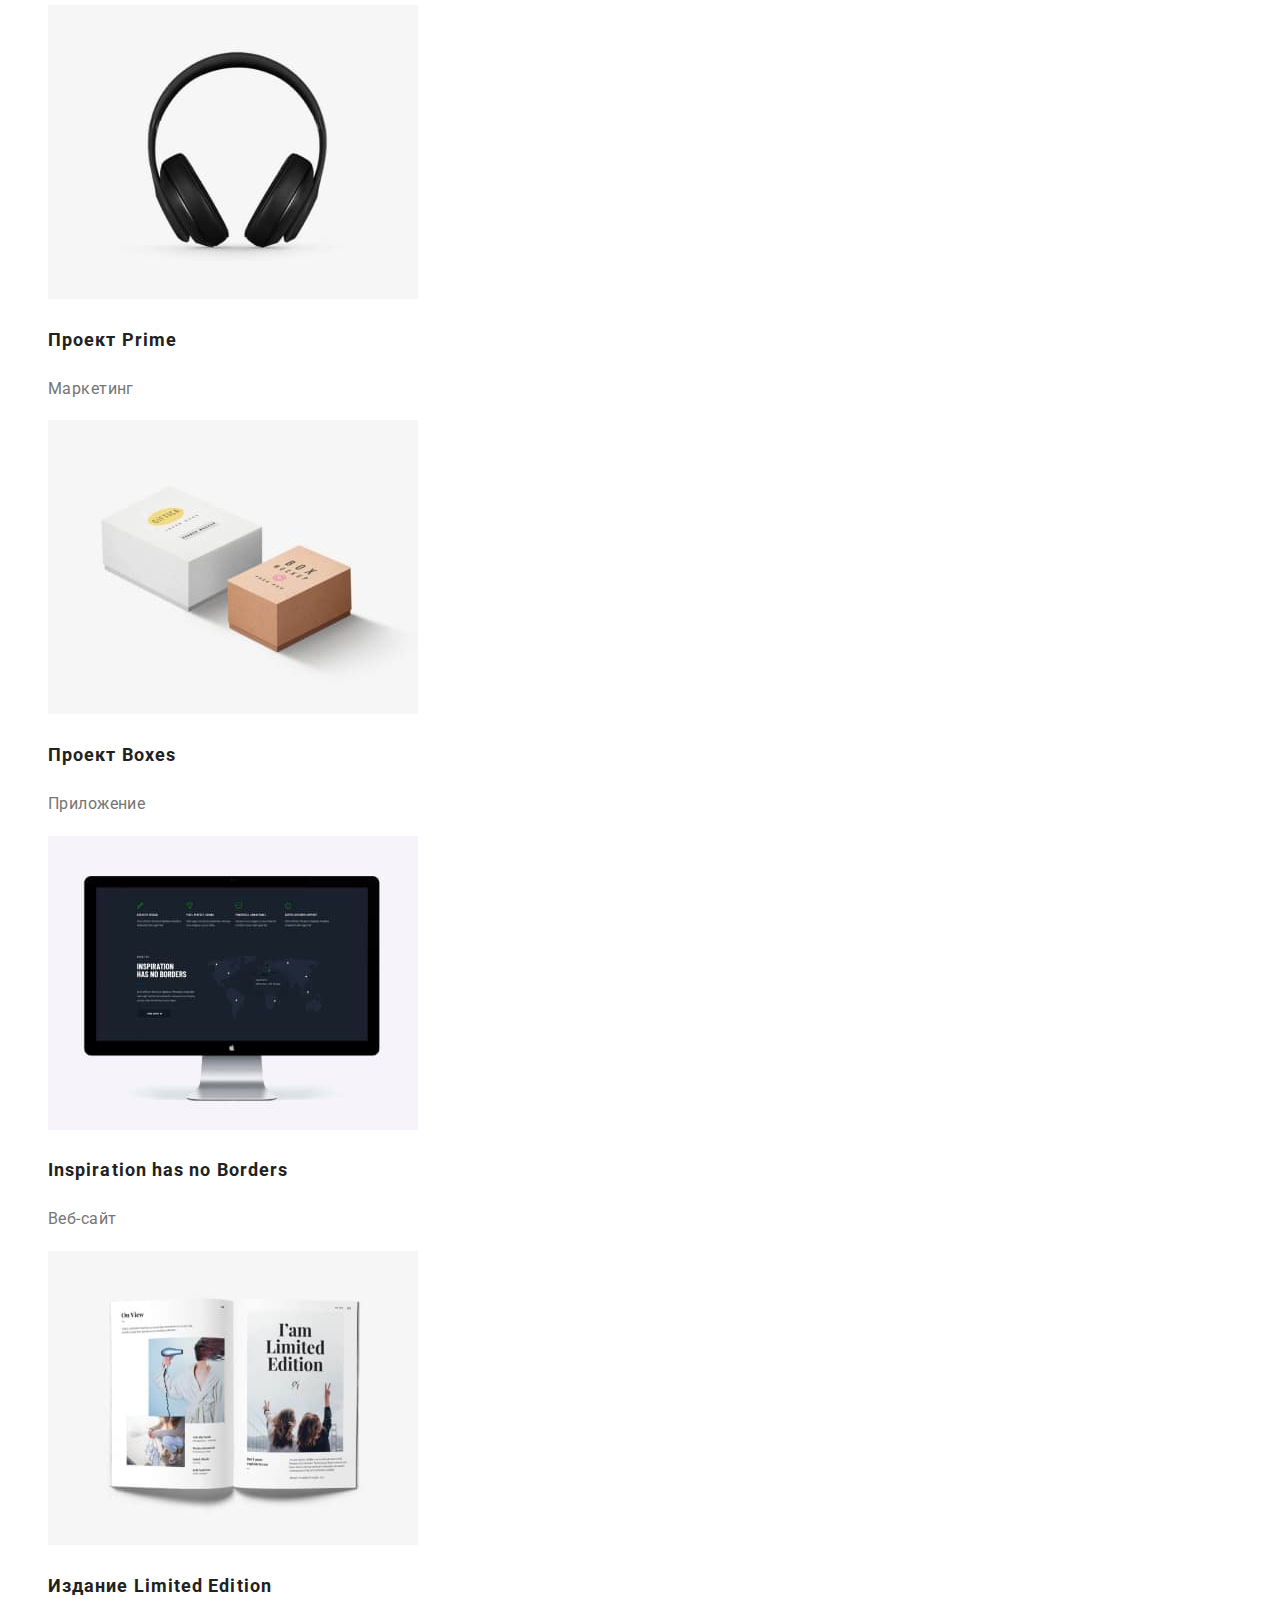
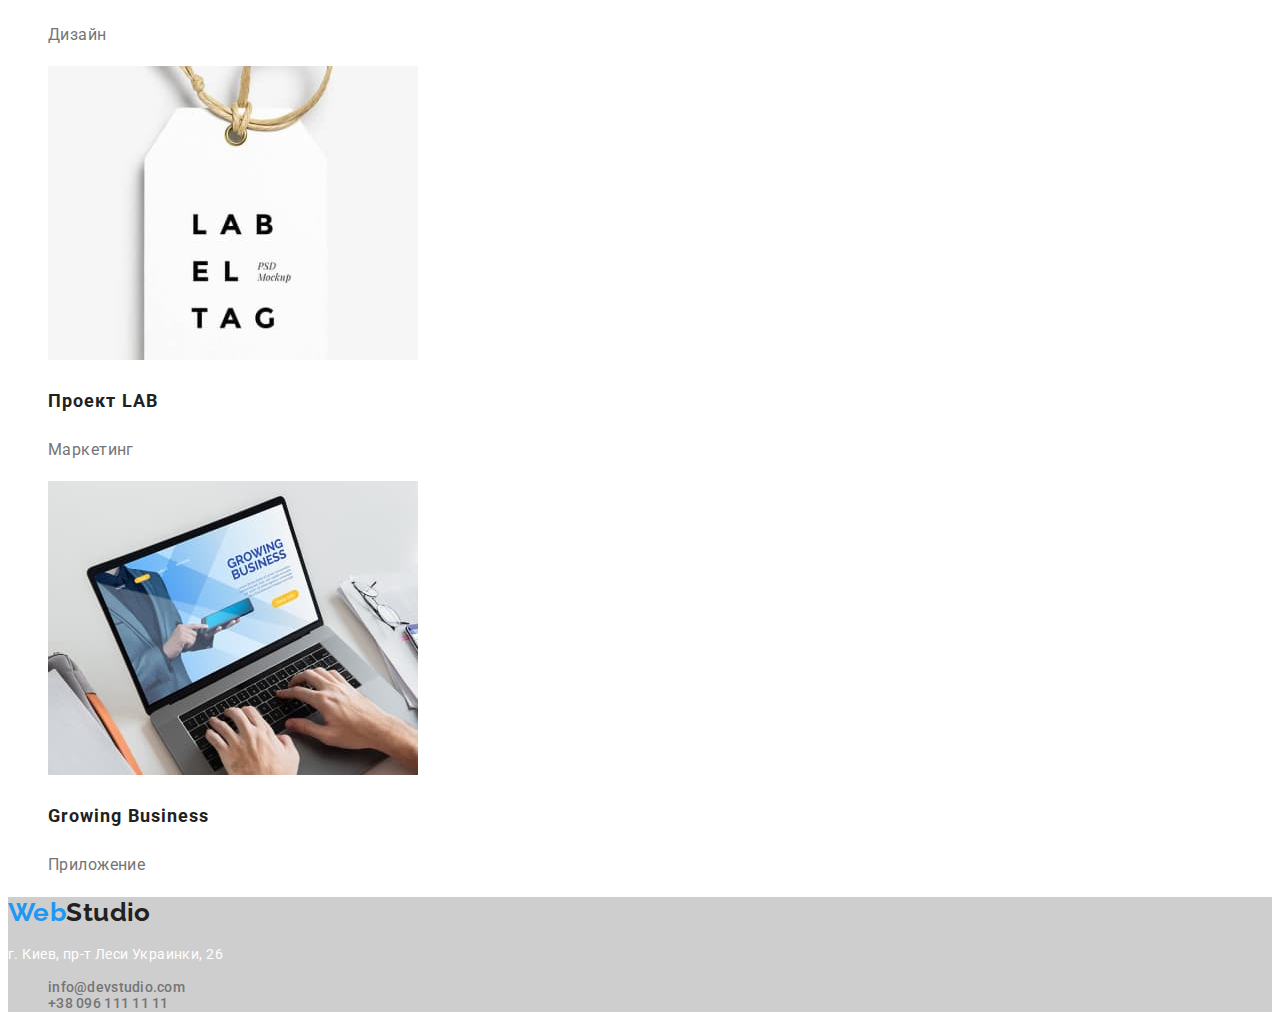
==== commit 3fa940c2: "add fead back" ====
--- a/portfolio.html
+++ b/portfolio.html
@@ -24,7 +24,7 @@
       <nav>
         <ul class="site-nav list">
           <li><a class="link" href="./index.html">Студия</a></li>
-          <li><a class="link" href="portfolio.html">Портфолио</a></li>
+          <li><a class="link portfolio" href="portfolio.html">Портфолио</a></li>
           <li><a class="link" href="#">Контакты</a></li>
         </ul>
       </nav>
--- a/CSS/style.css
+++ b/CSS/style.css
@@ -23,6 +23,7 @@
   font-weight: 400;
   font-size: 14px;
   line-height: 1.71;
+  font-style: normal;
 }
 
 .list {
@@ -59,6 +60,10 @@
   color: var(--accent-text-color);
 }
 
+.site-nav .studio {
+  color: var(--accent-text-color);
+}
+
 /* Contacts header + footer */
 
 .contact {
@@ -71,6 +76,7 @@
 .contact .contact-item {
   color: var(--primery-text-color);
   text-decoration: none;
+  font-style: normal;
 }
 
 .contact .contact-item:hover,
@@ -81,7 +87,7 @@
 /* MAIN board section + button */
 
 .main-board {
-  background-color: #e7e7e7;
+  background-color: #cecece;
 }
 
 .main-board-text {
@@ -160,16 +166,22 @@
 /* footer, contacts section same as in header*/
 
 .footer {
-  background-color: #e7e7e7;
+  background-color: #cecece;
 }
 
 .footer .footer-adress {
   color: var(--white-text-color);
+  font-style: normal;
 }
 
 /* PORTFOLIO HTML */
 
 /* portfolio buttons*/
+
+.site-nav .portfolio {
+  color: var(--accent-text-color);
+}
+
 .button {
   background-color: var(--primery-button-color);
   color: var(--tittle-text-color);
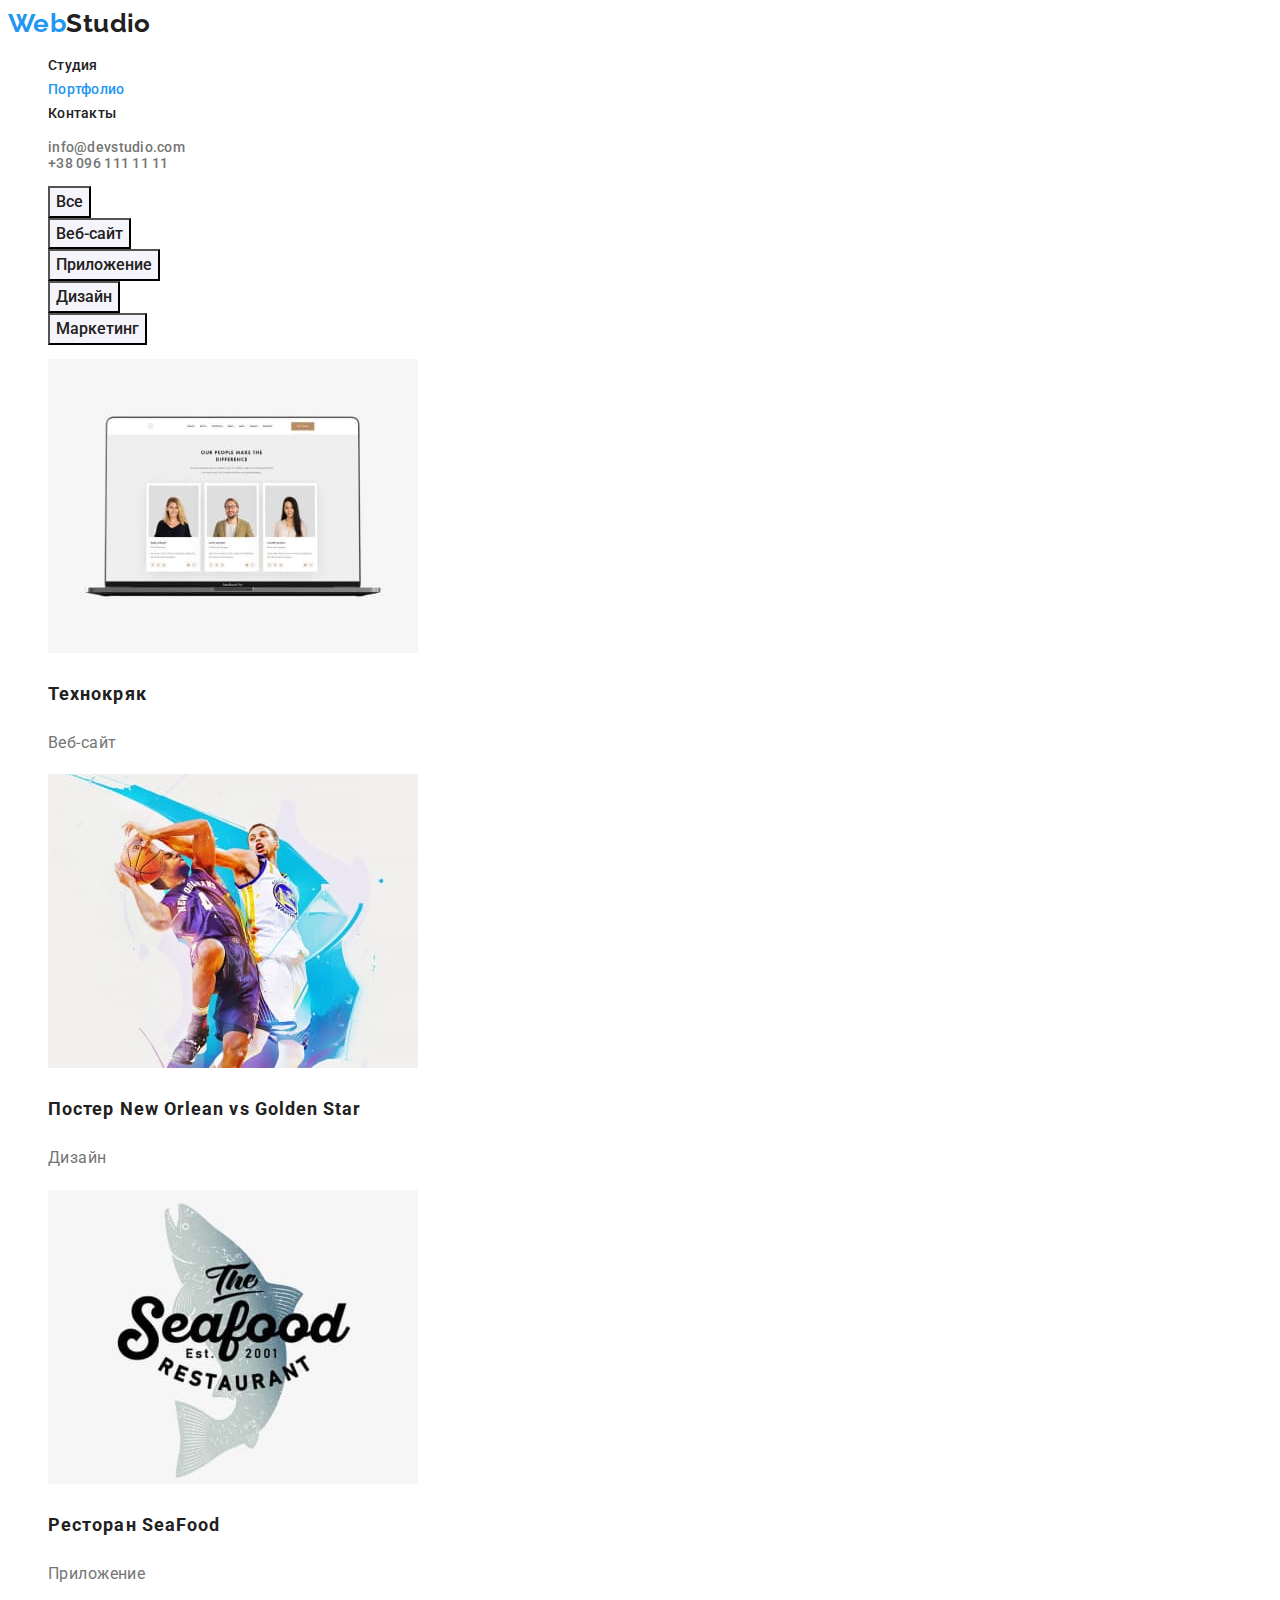
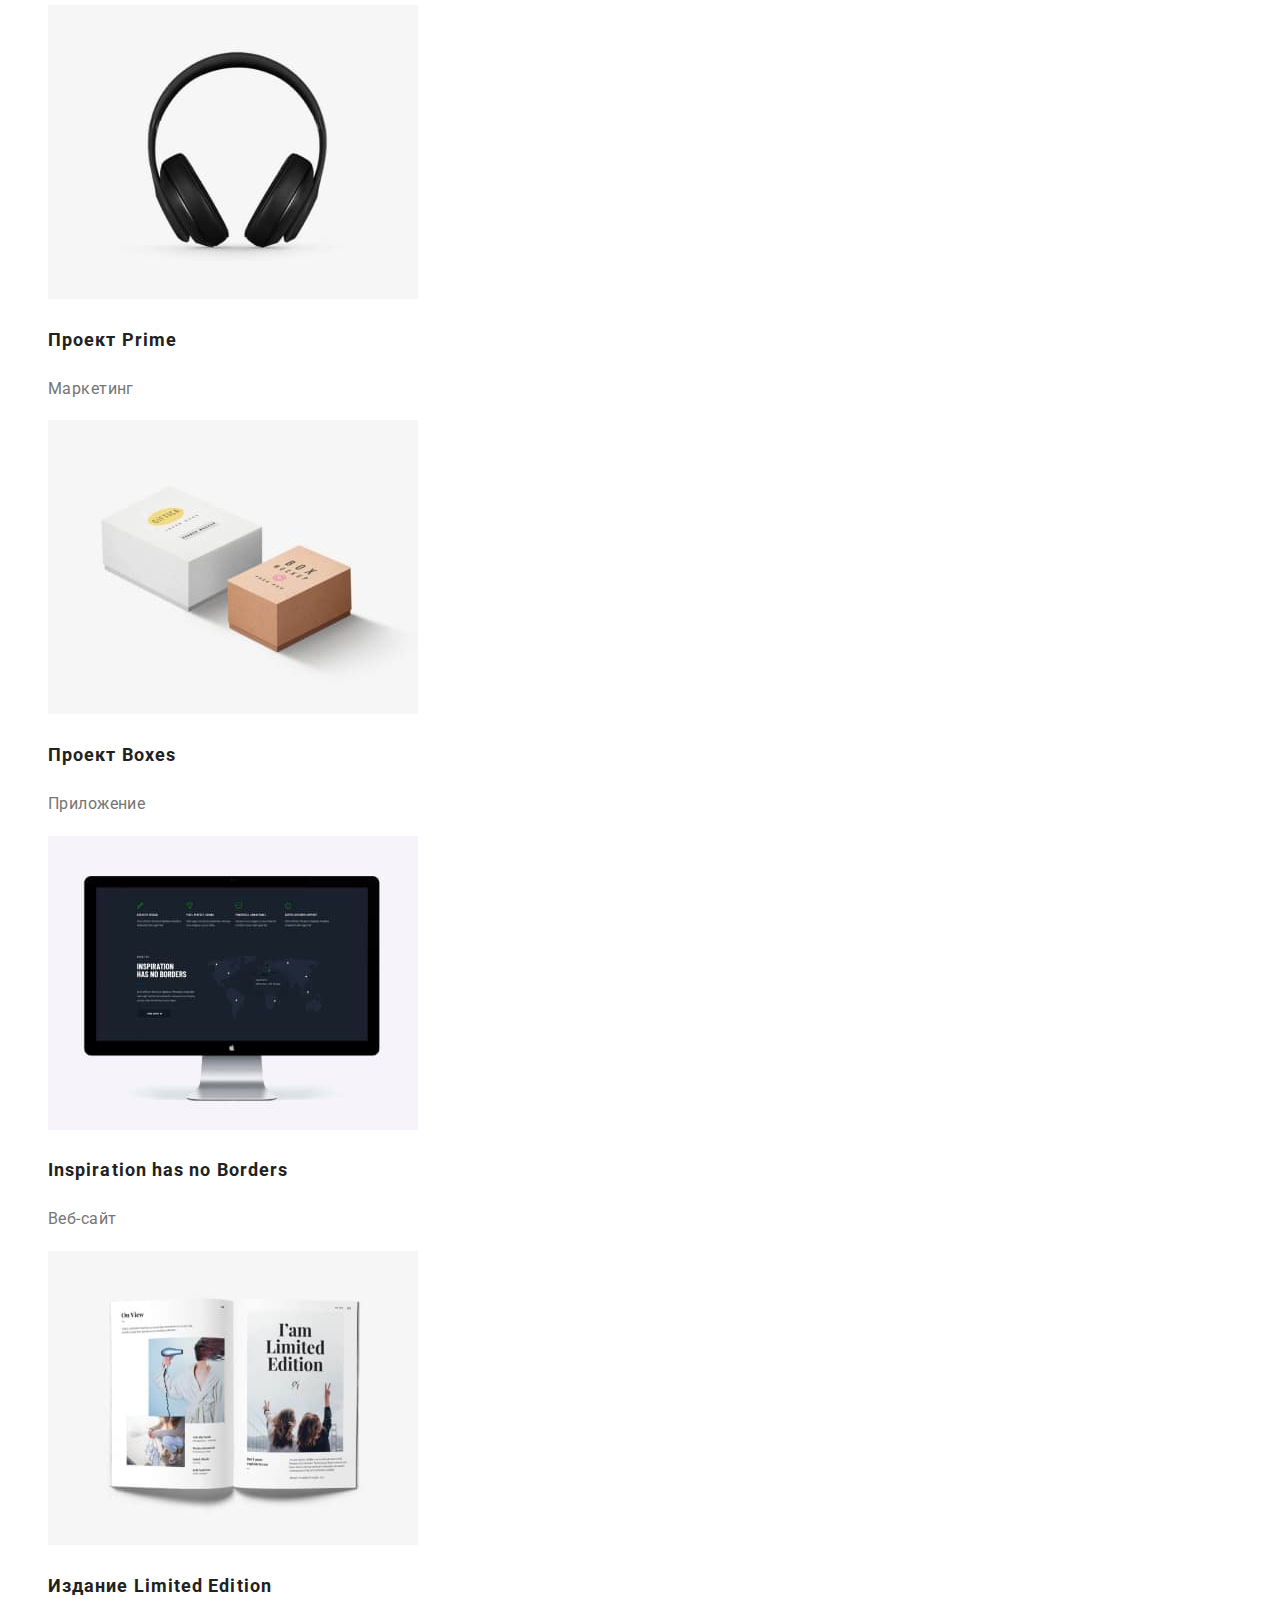
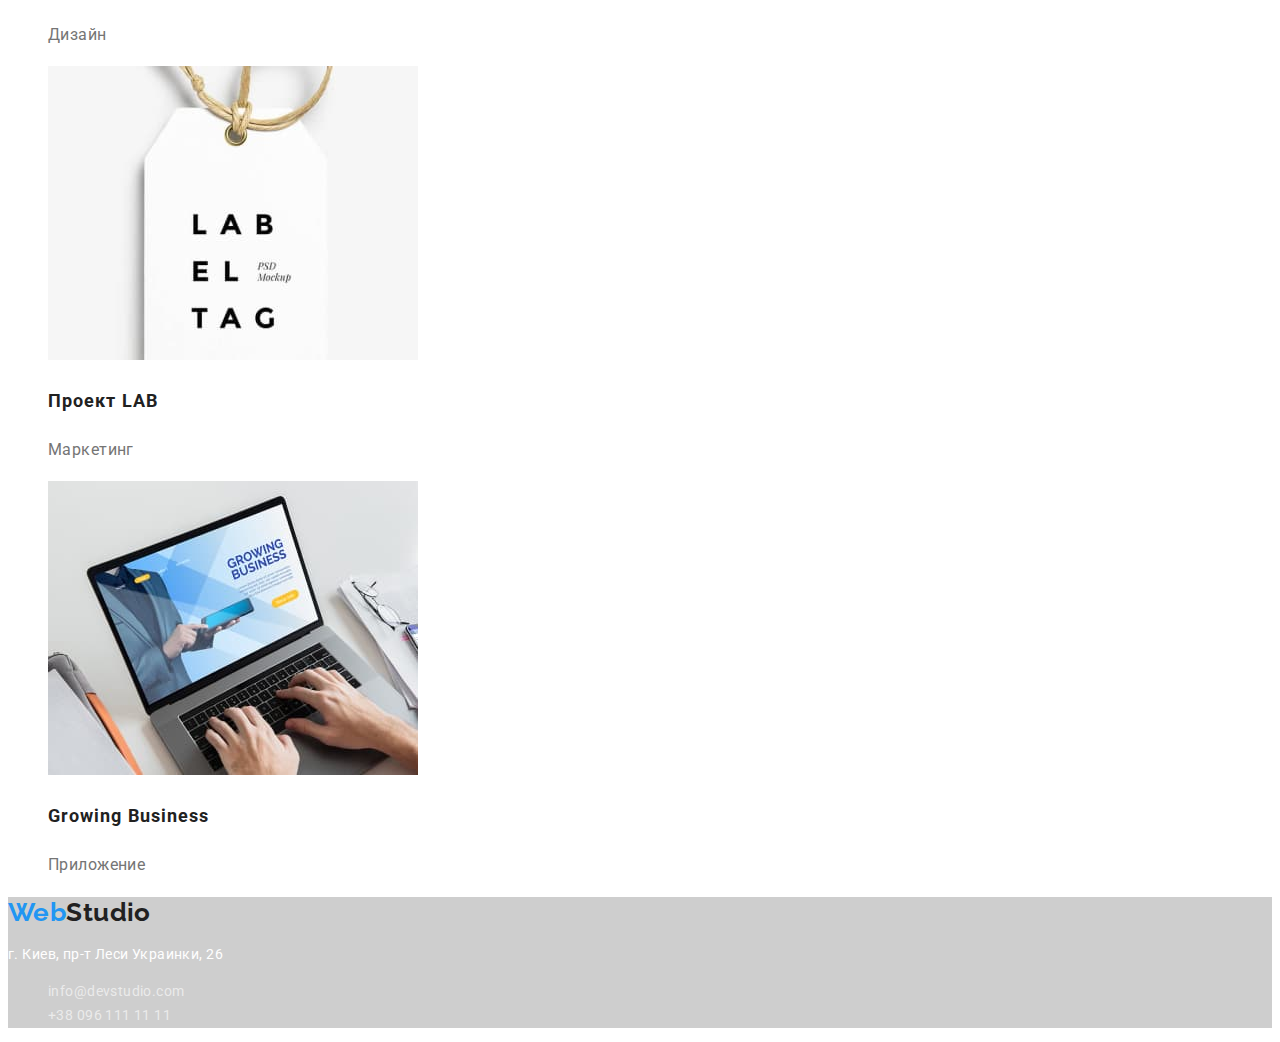
==== commit 76fa1dbd: "same as previous" ====
--- a/portfolio.html
+++ b/portfolio.html
@@ -184,12 +184,12 @@
         <p class="footer-adress">г. Киев, пр-т Леси Украинки, 26</p>
         <ul class="contact list">
           <li>
-            <a class="contact-item" href="mailto:info@devstudio.com"
+            <a class="footer-link" href="mailto:info@devstudio.com"
               >info@devstudio.com</a
             >
           </li>
           <li>
-            <a class="contact-item" href="tel:+380961111111"
+            <a class="footer-link" href="tel:+380961111111"
               >+38 096 111 11 11</a
             >
           </li>
--- a/CSS/style.css
+++ b/CSS/style.css
@@ -174,6 +174,15 @@
   font-style: normal;
 }
 
+.footer-link {
+  color: rgba(255, 255, 255, 0.6);
+  text-decoration: none;
+  font-style: normal;
+  font-weight: normal;
+  line-height: 1.71;
+  letter-spacing: 0.03em;
+}
+
 /* PORTFOLIO HTML */
 
 /* portfolio buttons*/
